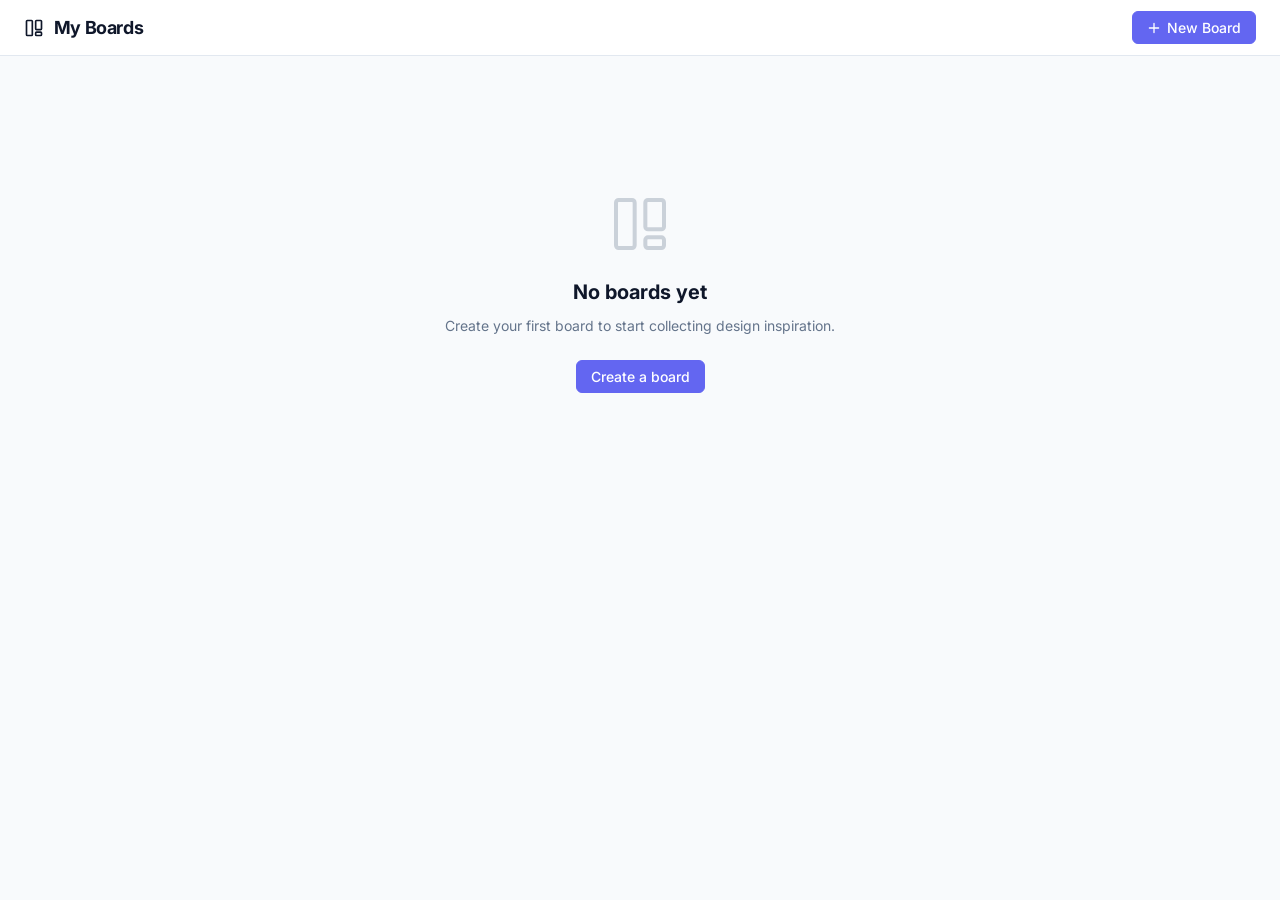
==== index.html @ 515d2ea9 "Initial commit" ====
<!DOCTYPE html>
<html lang="en">
<head>
  <meta charset="UTF-8">
  <meta name="viewport" content="width=device-width, initial-scale=1.0">
  <title>My Boards — Kanban</title>
  <link rel="preconnect" href="https://fonts.googleapis.com">
  <link rel="preconnect" href="https://fonts.gstatic.com" crossorigin>
  <link href="https://fonts.googleapis.com/css2?family=Inter:wght@400;500;600;700&display=swap" rel="stylesheet">
  <link rel="stylesheet" href="css/styles.css">
</head>
<body>

  <header class="app-header">
    <span class="app-header__title">
      <svg width="20" height="20" viewBox="0 0 24 24" fill="none" stroke="currentColor" stroke-width="2" style="vertical-align:-4px;margin-right:6px">
        <rect x="3" y="3" width="7" height="18" rx="1"/><rect x="14" y="3" width="7" height="11" rx="1"/><rect x="14" y="17" width="7" height="4" rx="1"/>
      </svg>
      My Boards
    </span>
    <button class="btn btn--primary" id="new-board-btn">
      <svg width="14" height="14" viewBox="0 0 16 16" fill="currentColor"><path d="M8 2a.75.75 0 0 1 .75.75v4.5h4.5a.75.75 0 0 1 0 1.5h-4.5v4.5a.75.75 0 0 1-1.5 0v-4.5h-4.5a.75.75 0 0 1 0-1.5h4.5v-4.5A.75.75 0 0 1 8 2Z"/></svg>
      New Board
    </button>
  </header>

  <main class="home-main">
    <div id="boards-grid" class="boards-grid"></div>

    <div id="empty-state" class="empty-state" hidden>
      <svg width="64" height="64" viewBox="0 0 24 24" fill="none" stroke="currentColor" stroke-width="1.5">
        <rect x="3" y="3" width="7" height="18" rx="1"/><rect x="14" y="3" width="7" height="11" rx="1"/><rect x="14" y="17" width="7" height="4" rx="1"/>
      </svg>
      <h2>No boards yet</h2>
      <p>Create your first board to start collecting design inspiration.</p>
      <button class="btn btn--primary" id="empty-new-board-btn" onclick="document.getElementById('new-board-btn').click()">
        Create a board
      </button>
    </div>
  </main>

  <!-- New Board Dialog -->
  <div id="new-board-dialog" class="dialog-backdrop" hidden>
    <div class="dialog" role="dialog" aria-modal="true" aria-labelledby="dialog-title">
      <h2 id="dialog-title">New Board</h2>
      <div class="form-group">
        <label class="form-label" for="new-board-name">Board name</label>
        <input type="text" id="new-board-name" class="form-input" placeholder="e.g. UI Inspiration" maxlength="60" autocomplete="off">
      </div>
      <div class="form-group" style="margin-top:12px">
        <label class="form-label" for="new-board-color">Accent color</label>
        <div class="dialog-row">
          <input type="color" id="new-board-color" value="#6366f1" style="width:40px;height:36px;padding:2px;border:1px solid var(--color-border);border-radius:6px;cursor:pointer">
          <div id="color-presets" style="display:flex;gap:6px;align-items:center;flex-wrap:wrap">
            <!-- filled by JS -->
          </div>
        </div>
      </div>
      <div class="dialog-actions">
        <button class="btn" id="new-board-cancel">Cancel</button>
        <button class="btn btn--primary" id="new-board-submit">Create Board</button>
      </div>
    </div>
  </div>

  <!-- Import drop overlay -->
  <div id="import-drop" class="import-drop-overlay" hidden>
    Drop JSON to import board
  </div>

  <script src="js/storage.js"></script>
  <script src="js/home.js"></script>
  <script>
    // Color presets
    const presets = ['#6366f1','#8b5cf6','#ec4899','#f59e0b','#10b981','#3b82f6','#ef4444','#14b8a6'];
    const container = document.getElementById('color-presets');
    presets.forEach(c => {
      const swatch = document.createElement('button');
      swatch.type = 'button';
      swatch.style.cssText = `width:22px;height:22px;border-radius:50%;background:${c};border:2px solid transparent;cursor:pointer;padding:0;transition:.1s`;
      swatch.title = c;
      swatch.addEventListener('click', () => {
        document.getElementById('new-board-color').value = c;
        container.querySelectorAll('button').forEach(b => b.style.borderColor = 'transparent');
        swatch.style.borderColor = '#fff';
      });
      container.appendChild(swatch);
    });
  </script>
</body>
</html>
---- css/styles.css ----
/* ===== Custom Properties ===== */
:root {
  --color-bg: #f8fafc;
  --color-surface: #ffffff;
  --color-surface-2: #f1f5f9;
  --color-border: #e2e8f0;
  --color-border-focus: #6366f1;
  --color-text: #0f172a;
  --color-text-muted: #64748b;
  --color-accent: #6366f1;
  --color-accent-light: #eef2ff;
  --color-danger: #ef4444;
  --color-danger-light: #fee2e2;
  --radius-card: 10px;
  --radius-sm: 6px;
  --shadow-card: 0 1px 3px rgba(0,0,0,.08), 0 1px 2px rgba(0,0,0,.05);
  --shadow-card-hover: 0 4px 12px rgba(0,0,0,.12);
  --shadow-modal: 0 20px 60px rgba(0,0,0,.18);
  --font: 'Inter', system-ui, -apple-system, sans-serif;
  --transition: 0.15s ease;
}

@media (prefers-color-scheme: dark) {
  :root {
    --color-bg: #0f172a;
    --color-surface: #1e293b;
    --color-surface-2: #263348;
    --color-border: #334155;
    --color-text: #f1f5f9;
    --color-text-muted: #94a3b8;
    --color-accent-light: #1e1b4b;
    --color-danger-light: #450a0a;
    --shadow-card: 0 1px 3px rgba(0,0,0,.3);
    --shadow-card-hover: 0 4px 12px rgba(0,0,0,.4);
    --shadow-modal: 0 20px 60px rgba(0,0,0,.5);
  }
}

/* ===== Reset ===== */
*, *::before, *::after { box-sizing: border-box; }
body {
  margin: 0;
  font-family: var(--font);
  font-size: 14px;
  color: var(--color-text);
  background: var(--color-bg);
  line-height: 1.5;
  min-height: 100vh;
}
input, textarea, button, select {
  font-family: inherit;
  font-size: inherit;
  color: inherit;
}
img { display: block; max-width: 100%; }
[hidden] { display: none !important; }

/* ===== Layout ===== */
.app-header {
  background: var(--color-surface);
  border-bottom: 1px solid var(--color-border);
  padding: 0 24px;
  height: 56px;
  display: flex;
  align-items: center;
  justify-content: space-between;
  gap: 12px;
  position: sticky;
  top: 0;
  z-index: 100;
}

.app-header__title {
  font-size: 18px;
  font-weight: 700;
  letter-spacing: -0.02em;
}

/* ===== Buttons ===== */
.btn {
  display: inline-flex;
  align-items: center;
  gap: 6px;
  padding: 7px 14px;
  border: 1px solid var(--color-border);
  border-radius: var(--radius-sm);
  background: var(--color-surface);
  cursor: pointer;
  font-weight: 500;
  transition: all var(--transition);
  white-space: nowrap;
}
.btn:hover { background: var(--color-surface-2); }
.btn--primary {
  background: var(--color-accent);
  border-color: var(--color-accent);
  color: #fff;
}
.btn--primary:hover { opacity: 0.88; background: var(--color-accent); }
.btn--sm { padding: 4px 10px; font-size: 12px; }
.btn--danger { color: var(--color-danger); border-color: var(--color-danger); }
.btn--danger:hover { background: var(--color-danger-light); }

.icon-btn {
  display: inline-flex;
  align-items: center;
  justify-content: center;
  width: 28px;
  height: 28px;
  border: none;
  border-radius: var(--radius-sm);
  background: transparent;
  cursor: pointer;
  color: var(--color-text-muted);
  transition: all var(--transition);
}
.icon-btn:hover { background: var(--color-surface-2); color: var(--color-text); }

/* ===== Home Screen ===== */
.home-main {
  max-width: 1100px;
  margin: 0 auto;
  padding: 32px 24px;
}

.boards-grid {
  display: grid;
  grid-template-columns: repeat(auto-fill, minmax(220px, 1fr));
  gap: 16px;
  margin-top: 24px;
}

.board-tile {
  background: var(--color-surface);
  border: 1px solid var(--color-border);
  border-radius: var(--radius-card);
  overflow: hidden;
  cursor: pointer;
  transition: all var(--transition);
  position: relative;
  box-shadow: var(--shadow-card);
}
.board-tile:hover {
  box-shadow: var(--shadow-card-hover);
  transform: translateY(-2px);
}

.board-tile__accent {
  height: 6px;
  width: 100%;
}

.board-tile__body {
  padding: 16px;
}

.board-tile__name {
  font-weight: 600;
  font-size: 15px;
  margin-bottom: 4px;
}

.board-tile__meta {
  font-size: 12px;
  color: var(--color-text-muted);
}

.board-tile__menu-btn {
  position: absolute;
  top: 14px;
  right: 10px;
  display: inline-flex;
  align-items: center;
  justify-content: center;
  width: 26px;
  height: 26px;
  border: none;
  border-radius: var(--radius-sm);
  background: transparent;
  cursor: pointer;
  color: var(--color-text-muted);
  opacity: 0;
  transition: all var(--transition);
}
.board-tile:hover .board-tile__menu-btn { opacity: 1; }
.board-tile__menu-btn:hover { background: var(--color-surface-2); color: var(--color-text); }

.empty-state {
  text-align: center;
  padding: 80px 24px;
  color: var(--color-text-muted);
}
.empty-state svg { margin: 0 auto 16px; opacity: 0.3; }
.empty-state h2 { font-size: 20px; margin: 0 0 8px; color: var(--color-text); }
.empty-state p { margin: 0 0 24px; }

/* ===== Board View ===== */
.board-header {
  background: var(--color-surface);
  border-bottom: 1px solid var(--color-border);
  padding: 0 16px;
  height: 56px;
  display: flex;
  align-items: center;
  gap: 12px;
  position: sticky;
  top: 0;
  z-index: 100;
}

.board-header__title {
  font-size: 16px;
  font-weight: 700;
  min-width: 80px;
  max-width: 280px;
  outline: none;
  border-radius: var(--radius-sm);
  padding: 2px 6px;
}
.board-header__title:hover { background: var(--color-surface-2); }
.board-header__title:focus { background: var(--color-accent-light); }

.board-header__search {
  flex: 1;
  max-width: 260px;
  padding: 6px 10px 6px 32px;
  border: 1px solid var(--color-border);
  border-radius: var(--radius-sm);
  background: var(--color-surface-2);
  color: var(--color-text);
  outline: none;
  transition: all var(--transition);
  background-image: url("data:image/svg+xml,%3Csvg xmlns='http://www.w3.org/2000/svg' width='14' height='14' viewBox='0 0 24 24' fill='none' stroke='%2394a3b8' stroke-width='2'%3E%3Ccircle cx='11' cy='11' r='8'/%3E%3Cpath d='m21 21-4.35-4.35'/%3E%3C/svg%3E");
  background-repeat: no-repeat;
  background-position: 10px center;
}
.board-header__search:focus { border-color: var(--color-border-focus); background-color: var(--color-surface); }

.board-header__actions { display: flex; align-items: center; gap: 8px; margin-left: auto; }

.tag-filter {
  padding: 6px 10px;
  border: 1px solid var(--color-border);
  border-radius: var(--radius-sm);
  background: var(--color-surface);
  color: var(--color-text);
  cursor: pointer;
}

/* ===== Columns ===== */
.board-body {
  display: flex;
  align-items: flex-start;
  gap: 14px;
  padding: 20px 20px 40px;
  overflow-x: auto;
  min-height: calc(100vh - 56px);
}

.column {
  flex-shrink: 0;
  width: 272px;
  background: var(--color-surface-2);
  border-radius: var(--radius-card);
  border: 1px solid var(--color-border);
  display: flex;
  flex-direction: column;
  max-height: calc(100vh - 96px);
}

.column--drag-over {
  border-color: var(--color-accent);
  background: var(--color-accent-light);
}

.column__header {
  padding: 10px 10px 10px 12px;
  border-bottom: 1px solid var(--color-border);
  border-top: 3px solid var(--col-color, var(--color-accent));
  border-radius: var(--radius-card) var(--radius-card) 0 0;
  display: flex;
  align-items: center;
  justify-content: space-between;
  gap: 6px;
}

.column__header-left {
  display: flex;
  align-items: center;
  gap: 7px;
  min-width: 0;
  flex: 1;
}

.column__color-dot {
  width: 10px;
  height: 10px;
  border-radius: 50%;
  flex-shrink: 0;
}

.column__title {
  font-weight: 600;
  font-size: 13px;
  outline: none;
  border-radius: 4px;
  padding: 1px 4px;
  white-space: nowrap;
  overflow: hidden;
  text-overflow: ellipsis;
  max-width: 160px;
}
.column__title:focus { background: var(--color-surface); }

.column__count {
  font-size: 11px;
  color: var(--color-text-muted);
  background: var(--color-border);
  border-radius: 10px;
  padding: 1px 7px;
  flex-shrink: 0;
}

.column__header-right { display: flex; align-items: center; gap: 4px; flex-shrink: 0; }

.column__body {
  padding: 8px;
  display: flex;
  flex-direction: column;
  gap: 8px;
  overflow-y: auto;
  flex: 1;
  min-height: 48px;
}

.column__footer {
  padding: 8px;
  border-top: 1px solid var(--color-border);
}

.add-card-btn {
  display: flex;
  align-items: center;
  gap: 6px;
  width: 100%;
  padding: 7px 10px;
  border: 1px dashed var(--color-border);
  border-radius: var(--radius-sm);
  background: transparent;
  cursor: pointer;
  color: var(--color-text-muted);
  font-size: 13px;
  font-weight: 500;
  transition: all var(--transition);
}
.add-card-btn:hover { background: var(--color-surface); color: var(--color-text); border-color: var(--color-accent); }

.add-column-btn-wrap {
  flex-shrink: 0;
  padding-top: 2px;
}

/* ===== Cards ===== */
.card {
  background: var(--color-surface);
  border-radius: var(--radius-card);
  border: 1px solid var(--color-border);
  box-shadow: var(--shadow-card);
  cursor: pointer;
  transition: all var(--transition);
  overflow: hidden;
}
.card:hover {
  box-shadow: var(--shadow-card-hover);
  transform: translateY(-1px);
}
.card.dragging {
  opacity: 0.4;
  transform: rotate(2deg) scale(0.98);
}
.card--stale { opacity: 0.65; }

.card__image-wrap { overflow: hidden; max-height: 160px; }
.card__image { width: 100%; object-fit: cover; display: block; transition: transform 0.2s; }
.card:hover .card__image { transform: scale(1.02); }

.card__body { padding: 10px 12px 8px; }
.card__title { font-weight: 600; font-size: 13px; line-height: 1.4; margin-bottom: 4px; }
.card__notes {
  font-size: 12px;
  color: var(--color-text-muted);
  line-height: 1.5;
  margin-bottom: 6px;
  white-space: pre-wrap;
}
.card__tags { display: flex; flex-wrap: wrap; gap: 4px; margin-bottom: 6px; }
.card__meta { font-size: 11px; color: var(--color-text-muted); }

.drag-placeholder {
  border: 2px dashed var(--color-accent);
  border-radius: var(--radius-card);
  background: var(--color-accent-light);
  opacity: 0.6;
  margin: 0;
}

/* ===== Tag Pills ===== */
.tag-pill {
  display: inline-flex;
  align-items: center;
  padding: 2px 8px;
  border-radius: 20px;
  font-size: 11px;
  font-weight: 600;
  background: var(--tag-color, #e0f2fe);
  color: color-mix(in srgb, var(--tag-color, #e0f2fe) 20%, #1e293b);
  border: none;
  cursor: default;
  user-select: none;
  letter-spacing: 0.01em;
}
button.tag-pill { cursor: pointer; transition: all var(--transition); }
button.tag-pill:hover { filter: brightness(0.92); }
button.tag-pill.tag-pill--selected {
  outline: 2px solid color-mix(in srgb, var(--tag-color, #6366f1) 60%, transparent);
  outline-offset: 1px;
}
.tag-pill--add {
  background: var(--color-surface-2);
  color: var(--color-text-muted);
  border: 1px dashed var(--color-border);
}

/* ===== Card Modal ===== */
.modal-backdrop {
  position: fixed;
  inset: 0;
  background: rgba(0,0,0,0.45);
  z-index: 200;
  display: flex;
  align-items: center;
  justify-content: center;
  padding: 16px;
  backdrop-filter: blur(2px);
}

.modal {
  background: var(--color-surface);
  border-radius: 14px;
  box-shadow: var(--shadow-modal);
  width: 100%;
  max-width: 560px;
  max-height: calc(100vh - 32px);
  overflow-y: auto;
  display: flex;
  flex-direction: column;
}
.modal--drag-over { border: 2px dashed var(--color-accent); }

.modal__header {
  padding: 20px 20px 0;
  display: flex;
  align-items: center;
  justify-content: space-between;
}
.modal__header h2 { font-size: 15px; font-weight: 700; margin: 0; }

.modal__body { padding: 16px 20px 20px; display: flex; flex-direction: column; gap: 14px; }

.form-group { display: flex; flex-direction: column; gap: 5px; }
.form-label { font-size: 12px; font-weight: 600; color: var(--color-text-muted); text-transform: uppercase; letter-spacing: 0.05em; }
.form-input, .form-textarea {
  width: 100%;
  padding: 8px 10px;
  border: 1px solid var(--color-border);
  border-radius: var(--radius-sm);
  background: var(--color-surface-2);
  color: var(--color-text);
  outline: none;
  transition: border-color var(--transition);
  resize: vertical;
}
.form-input:focus, .form-textarea:focus { border-color: var(--color-border-focus); }
.form-textarea { min-height: 80px; }

.image-zone {
  border: 1.5px dashed var(--color-border);
  border-radius: var(--radius-sm);
  overflow: hidden;
  background: var(--color-surface-2);
  cursor: pointer;
  transition: border-color var(--transition);
  position: relative;
}
.image-zone:hover { border-color: var(--color-accent); }

.image-zone__preview {
  width: 100%;
  max-height: 260px;
  object-fit: contain;
  display: block;
  background: #000;
  cursor: zoom-in;
}
.image-zone__placeholder {
  display: flex;
  flex-direction: column;
  align-items: center;
  justify-content: center;
  gap: 8px;
  padding: 32px;
  color: var(--color-text-muted);
  font-size: 13px;
}
.image-zone__remove {
  position: absolute;
  top: 6px;
  right: 6px;
  background: rgba(0,0,0,0.55);
  color: #fff;
  border: none;
  border-radius: var(--radius-sm);
  padding: 3px 8px;
  font-size: 11px;
  cursor: pointer;
}
.image-zone__remove:hover { background: rgba(0,0,0,0.8); }

.size-warning {
  font-size: 12px;
  color: #d97706;
  padding: 6px 8px;
  background: #fef3c7;
  border-radius: var(--radius-sm);
}

.modal__footer {
  padding: 12px 20px 16px;
  display: flex;
  align-items: center;
  justify-content: space-between;
  border-top: 1px solid var(--color-border);
  gap: 8px;
}
.modal__footer-left { display: flex; align-items: center; gap: 8px; }
.modal__footer-right { display: flex; align-items: center; gap: 8px; }

.modal-timestamps {
  font-size: 11px;
  color: var(--color-text-muted);
}

.new-tag-form {
  display: flex;
  align-items: center;
  gap: 6px;
  margin-top: 4px;
}
.new-tag-input {
  padding: 4px 8px;
  border: 1px solid var(--color-border);
  border-radius: var(--radius-sm);
  background: var(--color-surface);
  color: var(--color-text);
  outline: none;
  width: 130px;
}
.new-tag-color { width: 32px; height: 28px; padding: 2px; border-radius: var(--radius-sm); cursor: pointer; border: 1px solid var(--color-border); }

/* ===== Lightbox ===== */
.lightbox {
  position: fixed;
  inset: 0;
  background: rgba(0,0,0,0.92);
  z-index: 300;
  display: flex;
  align-items: center;
  justify-content: center;
  cursor: zoom-out;
}

#lightbox-img {
  max-width: calc(100vw - 48px);
  max-height: calc(100vh - 48px);
  object-fit: contain;
  border-radius: 6px;
  box-shadow: 0 0 40px rgba(0,0,0,.6);
  cursor: default;
}

.lightbox__close {
  position: fixed;
  top: 16px;
  right: 20px;
  background: rgba(255,255,255,0.1);
  border: none;
  color: #fff;
  font-size: 24px;
  width: 40px;
  height: 40px;
  border-radius: 50%;
  cursor: pointer;
  display: flex;
  align-items: center;
  justify-content: center;
  transition: background var(--transition);
}
.lightbox__close:hover { background: rgba(255,255,255,0.2); }

/* ===== Dialogs ===== */
.dialog-backdrop {
  position: fixed;
  inset: 0;
  background: rgba(0,0,0,0.35);
  z-index: 150;
  display: flex;
  align-items: center;
  justify-content: center;
  padding: 16px;
}

.dialog {
  background: var(--color-surface);
  border-radius: 12px;
  box-shadow: var(--shadow-modal);
  width: 100%;
  max-width: 380px;
  padding: 24px;
}

.dialog h2 { font-size: 16px; margin: 0 0 16px; }
.dialog-row { display: flex; gap: 10px; margin-top: 6px; }
.dialog-row .form-input { flex: 1; }

.dialog-actions { display: flex; justify-content: flex-end; gap: 8px; margin-top: 20px; }

/* ===== Context Menu ===== */
.context-menu {
  position: absolute;
  background: var(--color-surface);
  border: 1px solid var(--color-border);
  border-radius: var(--radius-sm);
  box-shadow: var(--shadow-modal);
  min-width: 160px;
  z-index: 500;
  overflow: hidden;
  animation: menuPop 0.1s ease;
}
@keyframes menuPop { from { opacity: 0; transform: scale(0.95); } }

.context-menu button {
  display: block;
  width: 100%;
  padding: 9px 14px;
  background: none;
  border: none;
  text-align: left;
  cursor: pointer;
  font-size: 13px;
  transition: background var(--transition);
}
.context-menu button:hover { background: var(--color-surface-2); }
.context-menu button.danger { color: var(--color-danger); }
.context-menu button.danger:hover { background: var(--color-danger-light); }

/* ===== Toast ===== */
.toast {
  position: fixed;
  bottom: 24px;
  left: 50%;
  transform: translateX(-50%) translateY(16px);
  background: var(--color-text);
  color: var(--color-bg);
  padding: 10px 18px;
  border-radius: 24px;
  font-size: 13px;
  font-weight: 500;
  box-shadow: 0 4px 16px rgba(0,0,0,.2);
  z-index: 1000;
  opacity: 0;
  transition: all 0.25s ease;
  pointer-events: none;
}
.toast--show { opacity: 1; transform: translateX(-50%) translateY(0); }
.toast--error { background: var(--color-danger); }

/* ===== Import drop zone ===== */
.import-drop-overlay {
  position: fixed;
  inset: 0;
  border: 3px dashed var(--color-accent);
  border-radius: 12px;
  margin: 12px;
  background: var(--color-accent-light);
  z-index: 400;
  display: flex;
  align-items: center;
  justify-content: center;
  font-size: 18px;
  font-weight: 600;
  color: var(--color-accent);
  pointer-events: none;
}

/* ===== Tag picker row ===== */
#modal-tag-picker {
  display: flex;
  flex-wrap: wrap;
  gap: 6px;
  align-items: center;
}

/* ===== Scrollbar (webkit) ===== */
::-webkit-scrollbar { width: 6px; height: 6px; }
::-webkit-scrollbar-track { background: transparent; }
::-webkit-scrollbar-thumb { background: var(--color-border); border-radius: 10px; }
::-webkit-scrollbar-thumb:hover { background: var(--color-text-muted); }
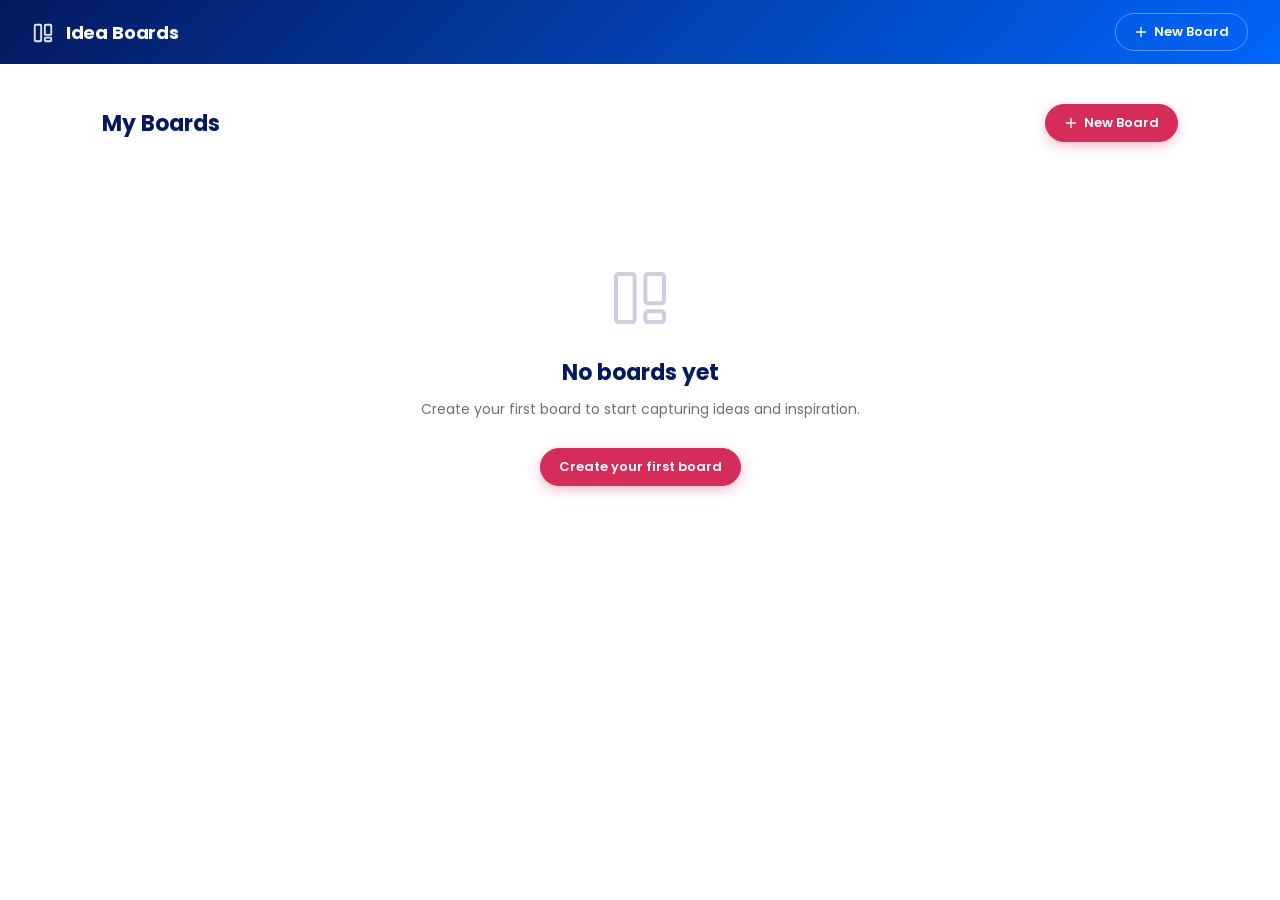
==== commit 6690c2b3: "Rebrand to DemandScience style — navy/blue/pink palette, Poppins font, white background, polished UI" ====
--- a/index.html
+++ b/index.html
@@ -3,28 +3,37 @@
 <head>
   <meta charset="UTF-8">
   <meta name="viewport" content="width=device-width, initial-scale=1.0">
-  <title>My Boards — Kanban</title>
+  <title>Idea Boards — DemandScience</title>
   <link rel="preconnect" href="https://fonts.googleapis.com">
   <link rel="preconnect" href="https://fonts.gstatic.com" crossorigin>
-  <link href="https://fonts.googleapis.com/css2?family=Inter:wght@400;500;600;700&display=swap" rel="stylesheet">
+  <link href="https://fonts.googleapis.com/css2?family=Poppins:wght@400;500;600;700&display=swap" rel="stylesheet">
   <link rel="stylesheet" href="css/styles.css">
 </head>
 <body>
 
   <header class="app-header">
     <span class="app-header__title">
-      <svg width="20" height="20" viewBox="0 0 24 24" fill="none" stroke="currentColor" stroke-width="2" style="vertical-align:-4px;margin-right:6px">
+      <!-- DemandScience wordmark -->
+      <svg width="22" height="22" viewBox="0 0 24 24" fill="none" stroke="rgba(255,255,255,0.9)" stroke-width="2" style="vertical-align:-5px;margin-right:8px">
         <rect x="3" y="3" width="7" height="18" rx="1"/><rect x="14" y="3" width="7" height="11" rx="1"/><rect x="14" y="17" width="7" height="4" rx="1"/>
       </svg>
-      My Boards
+      Idea Boards
     </span>
-    <button class="btn btn--primary" id="new-board-btn">
+    <button class="btn btn--ghost" id="new-board-btn">
       <svg width="14" height="14" viewBox="0 0 16 16" fill="currentColor"><path d="M8 2a.75.75 0 0 1 .75.75v4.5h4.5a.75.75 0 0 1 0 1.5h-4.5v4.5a.75.75 0 0 1-1.5 0v-4.5h-4.5a.75.75 0 0 1 0-1.5h4.5v-4.5A.75.75 0 0 1 8 2Z"/></svg>
       New Board
     </button>
   </header>
 
   <main class="home-main">
+    <div class="home-section-header">
+      <h1 class="home-section-title">My Boards</h1>
+      <button class="btn btn--primary" id="new-board-btn-2">
+        <svg width="14" height="14" viewBox="0 0 16 16" fill="currentColor"><path d="M8 2a.75.75 0 0 1 .75.75v4.5h4.5a.75.75 0 0 1 0 1.5h-4.5v4.5a.75.75 0 0 1-1.5 0v-4.5h-4.5a.75.75 0 0 1 0-1.5h4.5v-4.5A.75.75 0 0 1 8 2Z"/></svg>
+        New Board
+      </button>
+    </div>
+
     <div id="boards-grid" class="boards-grid"></div>
 
     <div id="empty-state" class="empty-state" hidden>
@@ -32,9 +41,9 @@
         <rect x="3" y="3" width="7" height="18" rx="1"/><rect x="14" y="3" width="7" height="11" rx="1"/><rect x="14" y="17" width="7" height="4" rx="1"/>
       </svg>
       <h2>No boards yet</h2>
-      <p>Create your first board to start collecting design inspiration.</p>
-      <button class="btn btn--primary" id="empty-new-board-btn" onclick="document.getElementById('new-board-btn').click()">
-        Create a board
+      <p>Create your first board to start capturing ideas and inspiration.</p>
+      <button class="btn btn--primary" onclick="document.getElementById('new-board-btn').click()">
+        Create your first board
       </button>
     </div>
   </main>
@@ -47,13 +56,11 @@
         <label class="form-label" for="new-board-name">Board name</label>
         <input type="text" id="new-board-name" class="form-input" placeholder="e.g. UI Inspiration" maxlength="60" autocomplete="off">
       </div>
-      <div class="form-group" style="margin-top:12px">
+      <div class="form-group" style="margin-top:14px">
         <label class="form-label" for="new-board-color">Accent color</label>
         <div class="dialog-row">
-          <input type="color" id="new-board-color" value="#6366f1" style="width:40px;height:36px;padding:2px;border:1px solid var(--color-border);border-radius:6px;cursor:pointer">
-          <div id="color-presets" style="display:flex;gap:6px;align-items:center;flex-wrap:wrap">
-            <!-- filled by JS -->
-          </div>
+          <input type="color" id="new-board-color" value="#0066fc" style="width:40px;height:36px;padding:2px;border:1.5px solid var(--color-border);border-radius:8px;cursor:pointer">
+          <div id="color-presets" style="display:flex;gap:7px;align-items:center;flex-wrap:wrap"></div>
         </div>
       </div>
       <div class="dialog-actions">
@@ -71,18 +78,23 @@
   <script src="js/storage.js"></script>
   <script src="js/home.js"></script>
   <script>
-    // Color presets
-    const presets = ['#6366f1','#8b5cf6','#ec4899','#f59e0b','#10b981','#3b82f6','#ef4444','#14b8a6'];
+    // Wire secondary new-board button
+    document.getElementById('new-board-btn-2').addEventListener('click', () => {
+      document.getElementById('new-board-btn').click();
+    });
+
+    // Color presets — DemandScience palette + extras
+    const presets = ['#0066fc','#05195f','#d52c5a','#00b4d8','#7c3aed','#059669','#f59e0b','#64748b'];
     const container = document.getElementById('color-presets');
     presets.forEach(c => {
       const swatch = document.createElement('button');
       swatch.type = 'button';
-      swatch.style.cssText = `width:22px;height:22px;border-radius:50%;background:${c};border:2px solid transparent;cursor:pointer;padding:0;transition:.1s`;
+      swatch.style.cssText = `width:22px;height:22px;border-radius:50%;background:${c};border:2px solid transparent;cursor:pointer;padding:0;transition:.12s;flex-shrink:0`;
       swatch.title = c;
       swatch.addEventListener('click', () => {
         document.getElementById('new-board-color').value = c;
         container.querySelectorAll('button').forEach(b => b.style.borderColor = 'transparent');
-        swatch.style.borderColor = '#fff';
+        swatch.style.borderColor = '#05195f';
       });
       container.appendChild(swatch);
     });
--- a/css/styles.css
+++ b/css/styles.css
@@ -1,39 +1,28 @@
-/* ===== Custom Properties ===== */
+/* ===== Custom Properties — DemandScience Brand ===== */
 :root {
-  --color-bg: #f8fafc;
+  --color-bg: #ffffff;
   --color-surface: #ffffff;
-  --color-surface-2: #f1f5f9;
-  --color-border: #e2e8f0;
-  --color-border-focus: #6366f1;
-  --color-text: #0f172a;
-  --color-text-muted: #64748b;
-  --color-accent: #6366f1;
-  --color-accent-light: #eef2ff;
-  --color-danger: #ef4444;
-  --color-danger-light: #fee2e2;
-  --radius-card: 10px;
-  --radius-sm: 6px;
-  --shadow-card: 0 1px 3px rgba(0,0,0,.08), 0 1px 2px rgba(0,0,0,.05);
-  --shadow-card-hover: 0 4px 12px rgba(0,0,0,.12);
-  --shadow-modal: 0 20px 60px rgba(0,0,0,.18);
-  --font: 'Inter', system-ui, -apple-system, sans-serif;
+  --color-surface-2: #f4f8ff;
+  --color-border: #e0e8f5;
+  --color-border-focus: #0066fc;
+  --color-text: #05195f;
+  --color-text-body: #403f3f;
+  --color-text-muted: #707070;
+  --color-accent: #d52c5a;
+  --color-accent-blue: #0066fc;
+  --color-accent-light: #f4f8ff;
+  --color-navy: #05195f;
+  --color-danger: #d52c5a;
+  --color-danger-light: #fdf0f3;
+  --radius-card: 12px;
+  --radius-sm: 8px;
+  --radius-pill: 100px;
+  --shadow-card: 0 2px 8px rgba(5,25,95,.07), 0 1px 2px rgba(5,25,95,.04);
+  --shadow-card-hover: 0 8px 24px rgba(5,25,95,.13);
+  --shadow-modal: 0 20px 60px rgba(5,25,95,.2);
+  --font: 'Poppins', 'Inter', system-ui, -apple-system, sans-serif;
   --transition: 0.15s ease;
-}
-
-@media (prefers-color-scheme: dark) {
-  :root {
-    --color-bg: #0f172a;
-    --color-surface: #1e293b;
-    --color-surface-2: #263348;
-    --color-border: #334155;
-    --color-text: #f1f5f9;
-    --color-text-muted: #94a3b8;
-    --color-accent-light: #1e1b4b;
-    --color-danger-light: #450a0a;
-    --shadow-card: 0 1px 3px rgba(0,0,0,.3);
-    --shadow-card-hover: 0 4px 12px rgba(0,0,0,.4);
-    --shadow-modal: 0 20px 60px rgba(0,0,0,.5);
-  }
+  --gradient-navy: linear-gradient(135deg, #05195f 0%, #0066fc 100%);
 }
 
 /* ===== Reset ===== */
@@ -42,7 +31,7 @@
   margin: 0;
   font-family: var(--font);
   font-size: 14px;
-  color: var(--color-text);
+  color: var(--color-text-body);
   background: var(--color-bg);
   line-height: 1.5;
   min-height: 100vh;
@@ -55,12 +44,12 @@
 img { display: block; max-width: 100%; }
 [hidden] { display: none !important; }
 
-/* ===== Layout ===== */
+/* ===== App Header (Home) ===== */
 .app-header {
-  background: var(--color-surface);
-  border-bottom: 1px solid var(--color-border);
-  padding: 0 24px;
-  height: 56px;
+  background: var(--gradient-navy);
+  border-bottom: none;
+  padding: 0 32px;
+  height: 64px;
   display: flex;
   align-items: center;
   justify-content: space-between;
@@ -73,7 +62,8 @@
 .app-header__title {
   font-size: 18px;
   font-weight: 700;
-  letter-spacing: -0.02em;
+  letter-spacing: -0.01em;
+  color: #ffffff;
 }
 
 /* ===== Buttons ===== */
@@ -81,32 +71,57 @@
   display: inline-flex;
   align-items: center;
   gap: 6px;
-  padding: 7px 14px;
-  border: 1px solid var(--color-border);
-  border-radius: var(--radius-sm);
-  background: var(--color-surface);
-  cursor: pointer;
-  font-weight: 500;
+  padding: 8px 18px;
+  border: 1.5px solid var(--color-border);
+  border-radius: var(--radius-pill);
+  background: var(--color-surface);
+  cursor: pointer;
+  font-weight: 600;
+  font-size: 13px;
   transition: all var(--transition);
   white-space: nowrap;
-}
-.btn:hover { background: var(--color-surface-2); }
+  color: var(--color-text);
+}
+.btn:hover { background: var(--color-surface-2); border-color: var(--color-accent-blue); color: var(--color-accent-blue); }
+
 .btn--primary {
   background: var(--color-accent);
   border-color: var(--color-accent);
   color: #fff;
-}
-.btn--primary:hover { opacity: 0.88; background: var(--color-accent); }
-.btn--sm { padding: 4px 10px; font-size: 12px; }
-.btn--danger { color: var(--color-danger); border-color: var(--color-danger); }
-.btn--danger:hover { background: var(--color-danger-light); }
+  box-shadow: 0 4px 12px rgba(213,44,90,.3);
+}
+.btn--primary:hover {
+  background: #c02250;
+  border-color: #c02250;
+  color: #fff;
+  box-shadow: 0 6px 16px rgba(213,44,90,.4);
+}
+
+.btn--blue {
+  background: var(--color-accent-blue);
+  border-color: var(--color-accent-blue);
+  color: #fff;
+  box-shadow: 0 4px 12px rgba(0,102,252,.25);
+}
+.btn--blue:hover { background: #0055d4; border-color: #0055d4; color: #fff; }
+
+.btn--sm { padding: 5px 14px; font-size: 12px; }
+.btn--danger { color: var(--color-danger); border-color: var(--color-danger); background: transparent; }
+.btn--danger:hover { background: var(--color-danger-light); color: var(--color-danger); }
+
+.btn--ghost {
+  background: transparent;
+  border-color: rgba(255,255,255,0.35);
+  color: #fff;
+}
+.btn--ghost:hover { background: rgba(255,255,255,0.12); border-color: rgba(255,255,255,0.6); color: #fff; }
 
 .icon-btn {
   display: inline-flex;
   align-items: center;
   justify-content: center;
-  width: 28px;
-  height: 28px;
+  width: 30px;
+  height: 30px;
   border: none;
   border-radius: var(--radius-sm);
   background: transparent;
@@ -118,46 +133,61 @@
 
 /* ===== Home Screen ===== */
 .home-main {
-  max-width: 1100px;
+  max-width: 1140px;
   margin: 0 auto;
-  padding: 32px 24px;
+  padding: 40px 32px;
+}
+
+.home-section-header {
+  display: flex;
+  align-items: center;
+  justify-content: space-between;
+  margin-bottom: 24px;
+}
+
+.home-section-title {
+  font-size: 22px;
+  font-weight: 700;
+  color: var(--color-navy);
+  margin: 0;
 }
 
 .boards-grid {
   display: grid;
-  grid-template-columns: repeat(auto-fill, minmax(220px, 1fr));
-  gap: 16px;
-  margin-top: 24px;
+  grid-template-columns: repeat(auto-fill, minmax(240px, 1fr));
+  gap: 20px;
 }
 
 .board-tile {
   background: var(--color-surface);
-  border: 1px solid var(--color-border);
+  border: 1.5px solid var(--color-border);
   border-radius: var(--radius-card);
   overflow: hidden;
   cursor: pointer;
-  transition: all var(--transition);
+  transition: all 0.2s ease;
   position: relative;
   box-shadow: var(--shadow-card);
 }
 .board-tile:hover {
   box-shadow: var(--shadow-card-hover);
-  transform: translateY(-2px);
+  transform: translateY(-3px);
+  border-color: var(--color-accent-blue);
 }
 
 .board-tile__accent {
-  height: 6px;
+  height: 5px;
   width: 100%;
 }
 
 .board-tile__body {
-  padding: 16px;
+  padding: 20px;
 }
 
 .board-tile__name {
-  font-weight: 600;
+  font-weight: 700;
   font-size: 15px;
-  margin-bottom: 4px;
+  color: var(--color-navy);
+  margin-bottom: 6px;
 }
 
 .board-tile__meta {
@@ -167,8 +197,8 @@
 
 .board-tile__menu-btn {
   position: absolute;
-  top: 14px;
-  right: 10px;
+  top: 16px;
+  right: 12px;
   display: inline-flex;
   align-items: center;
   justify-content: center;
@@ -183,111 +213,133 @@
   transition: all var(--transition);
 }
 .board-tile:hover .board-tile__menu-btn { opacity: 1; }
-.board-tile__menu-btn:hover { background: var(--color-surface-2); color: var(--color-text); }
+.board-tile__menu-btn:hover { background: var(--color-surface-2); color: var(--color-navy); }
 
 .empty-state {
   text-align: center;
-  padding: 80px 24px;
-  color: var(--color-text-muted);
-}
-.empty-state svg { margin: 0 auto 16px; opacity: 0.3; }
-.empty-state h2 { font-size: 20px; margin: 0 0 8px; color: var(--color-text); }
-.empty-state p { margin: 0 0 24px; }
-
-/* ===== Board View ===== */
+  padding: 100px 24px;
+  color: var(--color-text-muted);
+}
+.empty-state svg { margin: 0 auto 20px; opacity: 0.2; color: var(--color-navy); }
+.empty-state h2 { font-size: 22px; margin: 0 0 10px; color: var(--color-navy); font-weight: 700; }
+.empty-state p { margin: 0 0 28px; }
+
+/* ===== Board Header ===== */
 .board-header {
-  background: var(--color-surface);
-  border-bottom: 1px solid var(--color-border);
-  padding: 0 16px;
-  height: 56px;
+  background: var(--gradient-navy);
+  border-bottom: none;
+  padding: 0 20px;
+  height: 60px;
   display: flex;
   align-items: center;
   gap: 12px;
   position: sticky;
   top: 0;
   z-index: 100;
+  box-shadow: 0 2px 12px rgba(5,25,95,.2);
+}
+
+.board-header .icon-btn {
+  color: rgba(255,255,255,0.75);
+}
+.board-header .icon-btn:hover {
+  background: rgba(255,255,255,0.12);
+  color: #fff;
 }
 
 .board-header__title {
-  font-size: 16px;
+  font-size: 15px;
   font-weight: 700;
   min-width: 80px;
   max-width: 280px;
   outline: none;
-  border-radius: var(--radius-sm);
-  padding: 2px 6px;
-}
-.board-header__title:hover { background: var(--color-surface-2); }
-.board-header__title:focus { background: var(--color-accent-light); }
+  border-radius: var(--radius-pill);
+  padding: 3px 10px;
+  color: #fff;
+}
+.board-header__title:hover { background: rgba(255,255,255,0.1); }
+.board-header__title:focus { background: rgba(255,255,255,0.15); }
 
 .board-header__search {
   flex: 1;
-  max-width: 260px;
-  padding: 6px 10px 6px 32px;
-  border: 1px solid var(--color-border);
-  border-radius: var(--radius-sm);
-  background: var(--color-surface-2);
-  color: var(--color-text);
+  max-width: 280px;
+  padding: 7px 12px 7px 34px;
+  border: 1.5px solid rgba(255,255,255,0.25);
+  border-radius: var(--radius-pill);
+  background: rgba(255,255,255,0.12);
+  color: #fff;
   outline: none;
   transition: all var(--transition);
-  background-image: url("data:image/svg+xml,%3Csvg xmlns='http://www.w3.org/2000/svg' width='14' height='14' viewBox='0 0 24 24' fill='none' stroke='%2394a3b8' stroke-width='2'%3E%3Ccircle cx='11' cy='11' r='8'/%3E%3Cpath d='m21 21-4.35-4.35'/%3E%3C/svg%3E");
+  background-image: url("data:image/svg+xml,%3Csvg xmlns='http://www.w3.org/2000/svg' width='14' height='14' viewBox='0 0 24 24' fill='none' stroke='rgba(255,255,255,0.6)' stroke-width='2'%3E%3Ccircle cx='11' cy='11' r='8'/%3E%3Cpath d='m21 21-4.35-4.35'/%3E%3C/svg%3E");
   background-repeat: no-repeat;
-  background-position: 10px center;
-}
-.board-header__search:focus { border-color: var(--color-border-focus); background-color: var(--color-surface); }
+  background-position: 12px center;
+  font-size: 13px;
+}
+.board-header__search::placeholder { color: rgba(255,255,255,0.5); }
+.board-header__search:focus {
+  border-color: rgba(255,255,255,0.6);
+  background-color: rgba(255,255,255,0.18);
+}
 
 .board-header__actions { display: flex; align-items: center; gap: 8px; margin-left: auto; }
 
 .tag-filter {
-  padding: 6px 10px;
-  border: 1px solid var(--color-border);
-  border-radius: var(--radius-sm);
-  background: var(--color-surface);
-  color: var(--color-text);
-  cursor: pointer;
-}
+  padding: 6px 12px;
+  border: 1.5px solid rgba(255,255,255,0.25);
+  border-radius: var(--radius-pill);
+  background: rgba(255,255,255,0.1);
+  color: #fff;
+  cursor: pointer;
+  font-size: 13px;
+  font-weight: 500;
+  outline: none;
+}
+.tag-filter option { background: var(--color-navy); color: #fff; }
 
 /* ===== Columns ===== */
 .board-body {
   display: flex;
   align-items: flex-start;
-  gap: 14px;
-  padding: 20px 20px 40px;
+  gap: 16px;
+  padding: 24px 24px 48px;
   overflow-x: auto;
-  min-height: calc(100vh - 56px);
+  min-height: calc(100vh - 60px);
+  background: #f7f9fe;
 }
 
 .column {
   flex-shrink: 0;
-  width: 272px;
-  background: var(--color-surface-2);
+  width: 280px;
+  background: var(--color-surface);
   border-radius: var(--radius-card);
-  border: 1px solid var(--color-border);
+  border: 1.5px solid var(--color-border);
   display: flex;
   flex-direction: column;
-  max-height: calc(100vh - 96px);
+  max-height: calc(100vh - 100px);
+  box-shadow: var(--shadow-card);
 }
 
 .column--drag-over {
-  border-color: var(--color-accent);
-  background: var(--color-accent-light);
+  border-color: var(--color-accent-blue);
+  box-shadow: 0 0 0 3px rgba(0,102,252,.12);
 }
 
 .column__header {
-  padding: 10px 10px 10px 12px;
-  border-bottom: 1px solid var(--color-border);
-  border-top: 3px solid var(--col-color, var(--color-accent));
+  padding: 12px 10px 12px 14px;
+  border-bottom: 1.5px solid var(--color-border);
+  border-top: 4px solid var(--col-color, var(--color-accent-blue));
   border-radius: var(--radius-card) var(--radius-card) 0 0;
   display: flex;
   align-items: center;
   justify-content: space-between;
   gap: 6px;
+  background: var(--color-surface);
 }
 
 .column__header-left {
   display: flex;
   align-items: center;
-  gap: 7px;
+  gap: 8px;
   min-width: 0;
   flex: 1;
 }
@@ -300,42 +352,44 @@
 }
 
 .column__title {
-  font-weight: 600;
+  font-weight: 700;
   font-size: 13px;
   outline: none;
-  border-radius: 4px;
-  padding: 1px 4px;
+  border-radius: var(--radius-sm);
+  padding: 2px 5px;
   white-space: nowrap;
   overflow: hidden;
   text-overflow: ellipsis;
   max-width: 160px;
-}
-.column__title:focus { background: var(--color-surface); }
+  color: var(--color-navy);
+}
+.column__title:focus { background: var(--color-surface-2); }
 
 .column__count {
   font-size: 11px;
-  color: var(--color-text-muted);
-  background: var(--color-border);
+  font-weight: 600;
+  color: var(--color-accent-blue);
+  background: var(--color-accent-light);
   border-radius: 10px;
-  padding: 1px 7px;
+  padding: 1px 8px;
   flex-shrink: 0;
 }
 
 .column__header-right { display: flex; align-items: center; gap: 4px; flex-shrink: 0; }
 
 .column__body {
-  padding: 8px;
+  padding: 10px;
   display: flex;
   flex-direction: column;
-  gap: 8px;
+  gap: 10px;
   overflow-y: auto;
   flex: 1;
-  min-height: 48px;
+  min-height: 56px;
 }
 
 .column__footer {
-  padding: 8px;
-  border-top: 1px solid var(--color-border);
+  padding: 8px 10px;
+  border-top: 1.5px solid var(--color-border);
 }
 
 .add-card-btn {
@@ -343,8 +397,8 @@
   align-items: center;
   gap: 6px;
   width: 100%;
-  padding: 7px 10px;
-  border: 1px dashed var(--color-border);
+  padding: 8px 12px;
+  border: 1.5px dashed var(--color-border);
   border-radius: var(--radius-sm);
   background: transparent;
   cursor: pointer;
@@ -353,7 +407,11 @@
   font-weight: 500;
   transition: all var(--transition);
 }
-.add-card-btn:hover { background: var(--color-surface); color: var(--color-text); border-color: var(--color-accent); }
+.add-card-btn:hover {
+  background: var(--color-accent-light);
+  color: var(--color-accent-blue);
+  border-color: var(--color-accent-blue);
+}
 
 .add-column-btn-wrap {
   flex-shrink: 0;
@@ -364,43 +422,50 @@
 .card {
   background: var(--color-surface);
   border-radius: var(--radius-card);
-  border: 1px solid var(--color-border);
+  border: 1.5px solid var(--color-border);
   box-shadow: var(--shadow-card);
   cursor: pointer;
-  transition: all var(--transition);
+  transition: all 0.2s ease;
   overflow: hidden;
 }
 .card:hover {
   box-shadow: var(--shadow-card-hover);
-  transform: translateY(-1px);
+  transform: translateY(-2px);
+  border-color: rgba(0,102,252,.2);
 }
 .card.dragging {
   opacity: 0.4;
-  transform: rotate(2deg) scale(0.98);
-}
-.card--stale { opacity: 0.65; }
+  transform: rotate(2deg) scale(0.97);
+}
+.card--stale { opacity: 0.6; }
 
 .card__image-wrap { overflow: hidden; max-height: 160px; }
-.card__image { width: 100%; object-fit: cover; display: block; transition: transform 0.2s; }
-.card:hover .card__image { transform: scale(1.02); }
-
-.card__body { padding: 10px 12px 8px; }
-.card__title { font-weight: 600; font-size: 13px; line-height: 1.4; margin-bottom: 4px; }
+.card__image { width: 100%; object-fit: cover; display: block; transition: transform 0.25s; }
+.card:hover .card__image { transform: scale(1.03); }
+
+.card__body { padding: 12px 14px 10px; }
+.card__title {
+  font-weight: 600;
+  font-size: 13px;
+  line-height: 1.4;
+  margin-bottom: 5px;
+  color: var(--color-navy);
+}
 .card__notes {
   font-size: 12px;
   color: var(--color-text-muted);
   line-height: 1.5;
-  margin-bottom: 6px;
+  margin-bottom: 8px;
   white-space: pre-wrap;
 }
-.card__tags { display: flex; flex-wrap: wrap; gap: 4px; margin-bottom: 6px; }
+.card__tags { display: flex; flex-wrap: wrap; gap: 4px; margin-bottom: 8px; }
 .card__meta { font-size: 11px; color: var(--color-text-muted); }
 
 .drag-placeholder {
-  border: 2px dashed var(--color-accent);
+  border: 2px dashed var(--color-accent-blue);
   border-radius: var(--radius-card);
   background: var(--color-accent-light);
-  opacity: 0.6;
+  opacity: 0.7;
   margin: 0;
 }
 
@@ -408,12 +473,12 @@
 .tag-pill {
   display: inline-flex;
   align-items: center;
-  padding: 2px 8px;
-  border-radius: 20px;
+  padding: 3px 10px;
+  border-radius: var(--radius-pill);
   font-size: 11px;
   font-weight: 600;
-  background: var(--tag-color, #e0f2fe);
-  color: color-mix(in srgb, var(--tag-color, #e0f2fe) 20%, #1e293b);
+  background: var(--tag-color, #e0eeff);
+  color: color-mix(in srgb, var(--tag-color, #e0eeff) 15%, #05195f);
   border: none;
   cursor: default;
   user-select: none;
@@ -422,31 +487,31 @@
 button.tag-pill { cursor: pointer; transition: all var(--transition); }
 button.tag-pill:hover { filter: brightness(0.92); }
 button.tag-pill.tag-pill--selected {
-  outline: 2px solid color-mix(in srgb, var(--tag-color, #6366f1) 60%, transparent);
+  outline: 2px solid color-mix(in srgb, var(--tag-color, #0066fc) 60%, transparent);
   outline-offset: 1px;
 }
 .tag-pill--add {
   background: var(--color-surface-2);
   color: var(--color-text-muted);
-  border: 1px dashed var(--color-border);
+  border: 1.5px dashed var(--color-border);
 }
 
 /* ===== Card Modal ===== */
 .modal-backdrop {
   position: fixed;
   inset: 0;
-  background: rgba(0,0,0,0.45);
+  background: rgba(5,25,95,0.4);
   z-index: 200;
   display: flex;
   align-items: center;
   justify-content: center;
   padding: 16px;
-  backdrop-filter: blur(2px);
+  backdrop-filter: blur(3px);
 }
 
 .modal {
   background: var(--color-surface);
-  border-radius: 14px;
+  border-radius: 16px;
   box-shadow: var(--shadow-modal);
   width: 100%;
   max-width: 560px;
@@ -454,33 +519,51 @@
   overflow-y: auto;
   display: flex;
   flex-direction: column;
-}
-.modal--drag-over { border: 2px dashed var(--color-accent); }
+  border: 1.5px solid var(--color-border);
+}
+.modal--drag-over { border: 2px dashed var(--color-accent-blue); }
 
 .modal__header {
-  padding: 20px 20px 0;
+  padding: 20px 22px 0;
   display: flex;
   align-items: center;
   justify-content: space-between;
-}
-.modal__header h2 { font-size: 15px; font-weight: 700; margin: 0; }
-
-.modal__body { padding: 16px 20px 20px; display: flex; flex-direction: column; gap: 14px; }
+  border-bottom: 1.5px solid var(--color-border);
+  padding-bottom: 14px;
+  margin-bottom: 0;
+}
+.modal__header h2 {
+  font-size: 15px;
+  font-weight: 700;
+  margin: 0;
+  color: var(--color-navy);
+}
+
+.modal__body { padding: 18px 22px 16px; display: flex; flex-direction: column; gap: 16px; }
 
 .form-group { display: flex; flex-direction: column; gap: 5px; }
-.form-label { font-size: 12px; font-weight: 600; color: var(--color-text-muted); text-transform: uppercase; letter-spacing: 0.05em; }
+.form-label {
+  font-size: 11px;
+  font-weight: 700;
+  color: var(--color-text-muted);
+  text-transform: uppercase;
+  letter-spacing: 0.07em;
+}
 .form-input, .form-textarea {
   width: 100%;
-  padding: 8px 10px;
-  border: 1px solid var(--color-border);
+  padding: 9px 12px;
+  border: 1.5px solid var(--color-border);
   border-radius: var(--radius-sm);
-  background: var(--color-surface-2);
-  color: var(--color-text);
+  background: var(--color-surface);
+  color: var(--color-text-body);
   outline: none;
   transition: border-color var(--transition);
   resize: vertical;
 }
-.form-input:focus, .form-textarea:focus { border-color: var(--color-border-focus); }
+.form-input:focus, .form-textarea:focus {
+  border-color: var(--color-border-focus);
+  box-shadow: 0 0 0 3px rgba(0,102,252,.1);
+}
 .form-textarea { min-height: 80px; }
 
 .image-zone {
@@ -492,14 +575,14 @@
   transition: border-color var(--transition);
   position: relative;
 }
-.image-zone:hover { border-color: var(--color-accent); }
+.image-zone:hover { border-color: var(--color-accent-blue); }
 
 .image-zone__preview {
   width: 100%;
-  max-height: 260px;
+  max-height: 240px;
   object-fit: contain;
   display: block;
-  background: #000;
+  background: #05195f;
   cursor: zoom-in;
 }
 .image-zone__placeholder {
@@ -514,32 +597,34 @@
 }
 .image-zone__remove {
   position: absolute;
-  top: 6px;
-  right: 6px;
-  background: rgba(0,0,0,0.55);
+  top: 8px;
+  right: 8px;
+  background: rgba(5,25,95,0.6);
   color: #fff;
   border: none;
-  border-radius: var(--radius-sm);
-  padding: 3px 8px;
+  border-radius: var(--radius-pill);
+  padding: 3px 10px;
   font-size: 11px;
-  cursor: pointer;
-}
-.image-zone__remove:hover { background: rgba(0,0,0,0.8); }
+  font-weight: 600;
+  cursor: pointer;
+}
+.image-zone__remove:hover { background: rgba(5,25,95,0.85); }
 
 .size-warning {
   font-size: 12px;
-  color: #d97706;
-  padding: 6px 8px;
+  color: #b45309;
+  padding: 7px 10px;
   background: #fef3c7;
   border-radius: var(--radius-sm);
+  font-weight: 500;
 }
 
 .modal__footer {
-  padding: 12px 20px 16px;
+  padding: 12px 22px 18px;
   display: flex;
   align-items: center;
   justify-content: space-between;
-  border-top: 1px solid var(--color-border);
+  border-top: 1.5px solid var(--color-border);
   gap: 8px;
 }
 .modal__footer-left { display: flex; align-items: center; gap: 8px; }
@@ -557,21 +642,28 @@
   margin-top: 4px;
 }
 .new-tag-input {
-  padding: 4px 8px;
-  border: 1px solid var(--color-border);
+  padding: 5px 10px;
+  border: 1.5px solid var(--color-border);
   border-radius: var(--radius-sm);
   background: var(--color-surface);
-  color: var(--color-text);
+  color: var(--color-text-body);
   outline: none;
   width: 130px;
 }
-.new-tag-color { width: 32px; height: 28px; padding: 2px; border-radius: var(--radius-sm); cursor: pointer; border: 1px solid var(--color-border); }
+.new-tag-color {
+  width: 34px;
+  height: 30px;
+  padding: 2px;
+  border-radius: var(--radius-sm);
+  cursor: pointer;
+  border: 1.5px solid var(--color-border);
+}
 
 /* ===== Lightbox ===== */
 .lightbox {
   position: fixed;
   inset: 0;
-  background: rgba(0,0,0,0.92);
+  background: rgba(5,25,95,0.95);
   z-index: 300;
   display: flex;
   align-items: center;
@@ -583,19 +675,19 @@
   max-width: calc(100vw - 48px);
   max-height: calc(100vh - 48px);
   object-fit: contain;
-  border-radius: 6px;
-  box-shadow: 0 0 40px rgba(0,0,0,.6);
+  border-radius: 8px;
+  box-shadow: 0 0 60px rgba(0,0,0,.5);
   cursor: default;
 }
 
 .lightbox__close {
   position: fixed;
-  top: 16px;
-  right: 20px;
+  top: 18px;
+  right: 22px;
   background: rgba(255,255,255,0.1);
-  border: none;
-  color: #fff;
-  font-size: 24px;
+  border: 1.5px solid rgba(255,255,255,0.2);
+  color: #fff;
+  font-size: 22px;
   width: 40px;
   height: 40px;
   border-radius: 50%;
@@ -611,71 +703,83 @@
 .dialog-backdrop {
   position: fixed;
   inset: 0;
-  background: rgba(0,0,0,0.35);
+  background: rgba(5,25,95,0.4);
   z-index: 150;
   display: flex;
   align-items: center;
   justify-content: center;
   padding: 16px;
+  backdrop-filter: blur(3px);
 }
 
 .dialog {
   background: var(--color-surface);
-  border-radius: 12px;
+  border-radius: 16px;
   box-shadow: var(--shadow-modal);
   width: 100%;
-  max-width: 380px;
-  padding: 24px;
-}
-
-.dialog h2 { font-size: 16px; margin: 0 0 16px; }
+  max-width: 400px;
+  padding: 28px;
+  border: 1.5px solid var(--color-border);
+}
+
+.dialog h2 {
+  font-size: 17px;
+  margin: 0 0 20px;
+  color: var(--color-navy);
+  font-weight: 700;
+}
 .dialog-row { display: flex; gap: 10px; margin-top: 6px; }
 .dialog-row .form-input { flex: 1; }
 
-.dialog-actions { display: flex; justify-content: flex-end; gap: 8px; margin-top: 20px; }
+.dialog-actions { display: flex; justify-content: flex-end; gap: 8px; margin-top: 24px; }
 
 /* ===== Context Menu ===== */
 .context-menu {
   position: absolute;
   background: var(--color-surface);
-  border: 1px solid var(--color-border);
-  border-radius: var(--radius-sm);
+  border: 1.5px solid var(--color-border);
+  border-radius: var(--radius-card);
   box-shadow: var(--shadow-modal);
-  min-width: 160px;
+  min-width: 168px;
   z-index: 500;
   overflow: hidden;
-  animation: menuPop 0.1s ease;
-}
-@keyframes menuPop { from { opacity: 0; transform: scale(0.95); } }
+  animation: menuPop 0.12s ease;
+}
+@keyframes menuPop {
+  from { opacity: 0; transform: scale(0.94) translateY(-4px); }
+  to   { opacity: 1; transform: scale(1) translateY(0); }
+}
 
 .context-menu button {
   display: block;
   width: 100%;
-  padding: 9px 14px;
+  padding: 10px 16px;
   background: none;
   border: none;
   text-align: left;
   cursor: pointer;
   font-size: 13px;
+  font-weight: 500;
+  color: var(--color-text-body);
   transition: background var(--transition);
 }
-.context-menu button:hover { background: var(--color-surface-2); }
+.context-menu button:hover { background: var(--color-surface-2); color: var(--color-navy); }
 .context-menu button.danger { color: var(--color-danger); }
 .context-menu button.danger:hover { background: var(--color-danger-light); }
 
 /* ===== Toast ===== */
 .toast {
   position: fixed;
-  bottom: 24px;
+  bottom: 28px;
   left: 50%;
   transform: translateX(-50%) translateY(16px);
-  background: var(--color-text);
-  color: var(--color-bg);
-  padding: 10px 18px;
-  border-radius: 24px;
+  background: var(--color-navy);
+  color: #fff;
+  padding: 10px 20px;
+  border-radius: var(--radius-pill);
   font-size: 13px;
-  font-weight: 500;
-  box-shadow: 0 4px 16px rgba(0,0,0,.2);
+  font-weight: 600;
+  box-shadow: 0 4px 20px rgba(5,25,95,.3);
   z-index: 1000;
   opacity: 0;
   transition: all 0.25s ease;
@@ -688,17 +792,17 @@
 .import-drop-overlay {
   position: fixed;
   inset: 0;
-  border: 3px dashed var(--color-accent);
-  border-radius: 12px;
+  border: 3px dashed var(--color-accent-blue);
+  border-radius: 16px;
   margin: 12px;
-  background: var(--color-accent-light);
+  background: rgba(244,248,255,0.95);
   z-index: 400;
   display: flex;
   align-items: center;
   justify-content: center;
   font-size: 18px;
-  font-weight: 600;
-  color: var(--color-accent);
+  font-weight: 700;
+  color: var(--color-accent-blue);
   pointer-events: none;
 }
 
@@ -711,7 +815,7 @@
 }
 
 /* ===== Scrollbar (webkit) ===== */
-::-webkit-scrollbar { width: 6px; height: 6px; }
+::-webkit-scrollbar { width: 5px; height: 5px; }
 ::-webkit-scrollbar-track { background: transparent; }
 ::-webkit-scrollbar-thumb { background: var(--color-border); border-radius: 10px; }
-::-webkit-scrollbar-thumb:hover { background: var(--color-text-muted); }
+::-webkit-scrollbar-thumb:hover { background: #c0cfe8; }
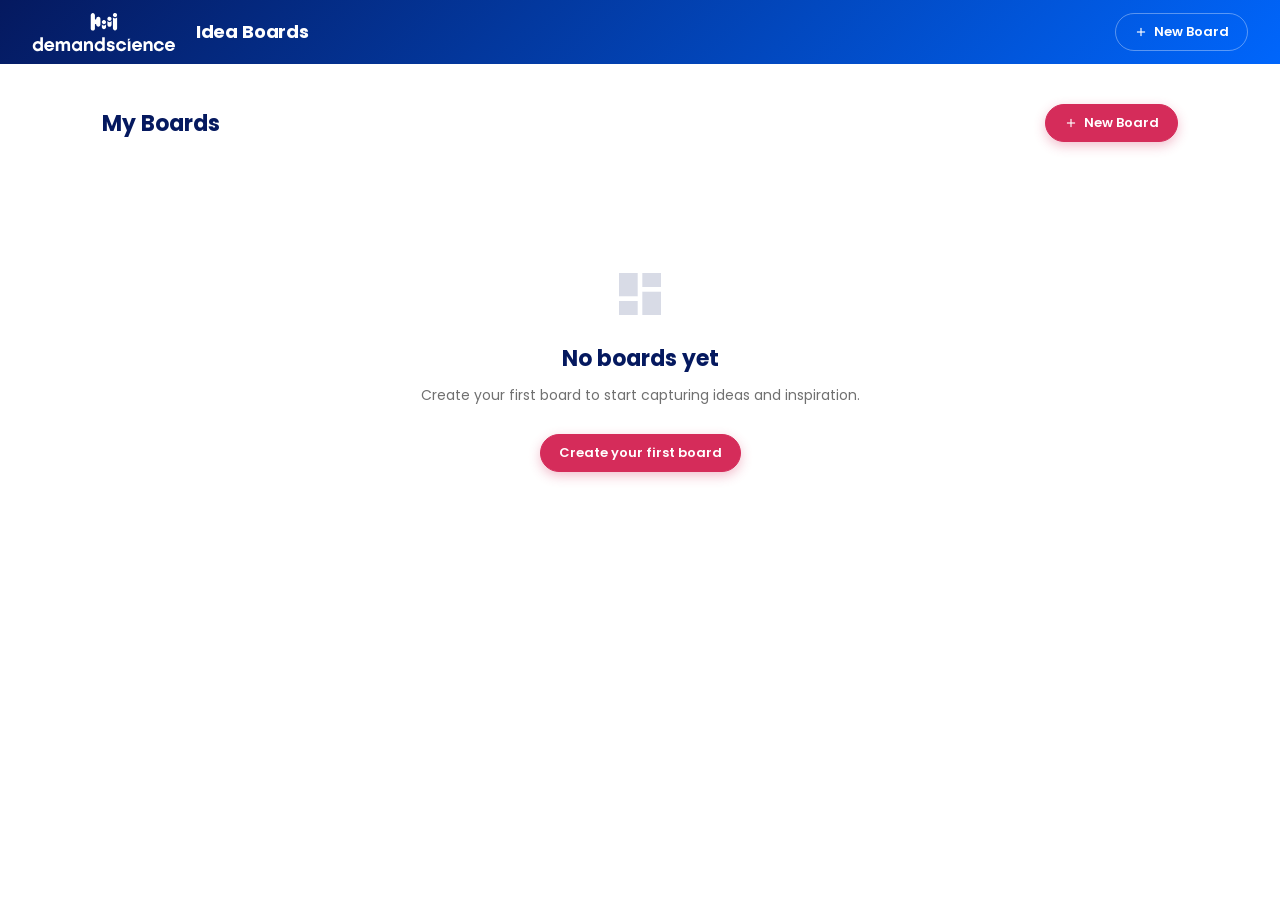
==== commit 95463028: "White board background, DemandScience logo in header, Google Material Icons throughout" ====
--- a/index.html
+++ b/index.html
@@ -7,20 +7,21 @@
   <link rel="preconnect" href="https://fonts.googleapis.com">
   <link rel="preconnect" href="https://fonts.gstatic.com" crossorigin>
   <link href="https://fonts.googleapis.com/css2?family=Poppins:wght@400;500;600;700&display=swap" rel="stylesheet">
+  <link href="https://fonts.googleapis.com/icon?family=Material+Icons" rel="stylesheet">
   <link rel="stylesheet" href="css/styles.css">
 </head>
 <body>
 
   <header class="app-header">
     <span class="app-header__title">
-      <!-- DemandScience wordmark -->
-      <svg width="22" height="22" viewBox="0 0 24 24" fill="none" stroke="rgba(255,255,255,0.9)" stroke-width="2" style="vertical-align:-5px;margin-right:8px">
-        <rect x="3" y="3" width="7" height="18" rx="1"/><rect x="14" y="3" width="7" height="11" rx="1"/><rect x="14" y="17" width="7" height="4" rx="1"/>
+      <!-- DemandScience logo (white version via CSS filter) -->
+      <svg xmlns="http://www.w3.org/2000/svg" width="148" height="39" viewBox="0 0 169 45" fill="none" style="vertical-align:middle;filter:brightness(0) invert(1);margin-right:12px">
+        <path d="M16.3483 37.047H21.7289C21.5835 36.4344 21.2308 35.891 20.7306 35.5087C20.2303 35.1264 19.6133 34.9288 18.984 34.9494C18.3682 34.9334 17.7664 35.1349 17.2844 35.5185C16.8024 35.9021 16.471 36.4433 16.3483 37.047ZM24.7311 38.2089C24.7324 38.5035 24.7141 38.7979 24.6765 39.0901H16.2704C16.3338 39.7547 16.6515 40.3691 17.1572 40.805C17.6628 41.2409 18.3173 41.4647 18.984 41.4295C19.4534 41.4435 19.9179 41.3316 20.3293 41.1054C20.7407 40.8791 21.084 40.5467 21.3234 40.1428H24.4816C24.1175 41.1362 23.4886 42.0111 22.6632 42.6728C21.8377 43.3346 20.8469 43.758 19.7981 43.8973C18.7493 44.0366 17.6824 43.8865 16.7128 43.4631C15.7432 43.0397 14.9078 42.3593 14.2971 41.4954C13.6863 40.6315 13.3234 39.617 13.2476 38.5618C13.1718 37.5065 13.386 36.4506 13.8671 35.5082C14.3481 34.5659 15.0777 33.7731 15.9768 33.2155C16.876 32.658 17.9105 32.3569 18.9684 32.3449C19.7381 32.3295 20.5027 32.4714 21.2156 32.762C21.9284 33.0525 22.5744 33.4856 23.1139 34.0346C23.6535 34.5837 24.0752 35.2371 24.3533 35.9549C24.6314 36.6727 24.7599 37.4397 24.7311 38.2089V38.2089Z" fill="white"/><path d="M43.0877 36.8452V43.8088H40.0855V37.3443C40.0855 35.8627 39.5085 35.0751 38.4168 35.0751C37.0755 35.0751 36.2879 36.0655 36.2879 37.8044V43.8088H33.3559V37.3443C33.3559 35.8705 32.7945 35.0907 31.7184 35.0907C30.3615 35.0907 29.5505 36.0811 29.5505 37.82V43.8244H26.5483V32.7046H28.6772L29.2386 34.0848C29.632 33.5793 30.1343 33.1689 30.708 32.884C31.2817 32.5992 31.9122 32.4472 32.5527 32.4394C33.1999 32.4183 33.8408 32.5723 34.4077 32.8852C34.9745 33.1982 35.4464 33.6584 35.7733 34.2174C36.1625 33.6675 36.6779 33.2191 37.2763 32.9098C37.8747 32.6004 38.5385 32.4391 39.2122 32.4394C41.5048 32.4394 43.1111 34.2407 43.1111 36.8452" fill="white"/><path d="M53.872 38.2103C53.8689 37.6122 53.6886 37.0285 53.354 36.5328C53.0193 36.0372 52.5452 35.6518 51.9916 35.4254C51.4381 35.1991 50.8298 35.1418 50.2437 35.261C49.6577 35.3801 49.12 35.6702 48.6988 36.0948C48.2775 36.5193 47.9915 37.0592 47.8769 37.6462C47.7623 38.2331 47.8242 38.8409 48.0549 39.3927C48.2855 39.9445 48.6745 40.4156 49.1728 40.7465C49.671 41.0773 50.2561 41.253 50.8542 41.2515C51.2551 41.2613 51.6539 41.1891 52.0259 41.0394C52.398 40.8897 52.7357 40.6657 53.0182 40.381C53.3007 40.0963 53.5221 39.7569 53.6689 39.3837C53.8157 39.0105 53.8848 38.6112 53.872 38.2103V38.2103ZM56.8196 32.6582V43.7936H54.4802L54.2229 42.8033C53.2239 43.669 51.942 44.1379 50.6202 44.1211C49.1429 44.0132 47.7612 43.3501 46.7527 42.2652C45.7442 41.1803 45.1836 39.754 45.1836 38.2727C45.1836 36.7914 45.7442 35.3651 46.7527 34.2802C47.7612 33.1953 49.1429 32.5322 50.6202 32.4243C51.963 32.4074 53.264 32.8911 54.2697 33.7811L54.5894 32.7206L56.8196 32.6582Z" fill="white"/><path d="M69.4913 37.0799V43.8095H66.4891V37.5711C66.4891 35.8712 65.8497 35.0914 64.5474 35.0914C62.9878 35.0914 62.0521 36.2065 62.0521 37.9922V43.8251H59.0889V32.7052H61.1163L61.7012 34.0777C62.1585 33.5533 62.7248 33.1351 63.3605 32.8522C63.9963 32.5694 64.6861 32.4287 65.3818 32.4401C67.9161 32.4401 69.4913 34.2726 69.4913 37.0799" fill="white"/><path d="M90.0232 44.1207C87.2394 44.1207 85.3445 42.5611 85.3445 40.1515H88.2765C88.2765 41.1418 89.0563 41.6331 90.1246 41.6331C90.959 41.6331 91.6842 41.2588 91.6842 40.518C91.6842 39.7772 90.725 39.5277 89.5476 39.3327C87.7774 39.0364 85.516 38.5529 85.516 35.9406C85.516 33.843 87.3018 32.3926 89.9842 32.3926C92.6667 32.3926 94.4291 33.882 94.4369 36.1044H91.5906C91.5906 35.2154 90.959 34.7865 89.9141 34.7865C88.8691 34.7865 88.4247 35.2154 88.4247 35.8471C88.4247 36.4787 89.376 36.7594 90.5223 36.97C92.3392 37.2975 94.6474 37.6796 94.6474 40.3854C94.6474 42.6468 92.7993 44.1207 89.9687 44.1207" fill="white"/><path d="M102.04 44.1198C101.261 44.1325 100.487 43.9881 99.7652 43.6954C99.0432 43.4026 98.3876 42.9675 97.8374 42.4158C97.2872 41.8642 96.8538 41.2074 96.563 40.4846C96.2721 39.7618 96.1298 38.9879 96.1446 38.2089C96.1316 37.4327 96.2762 36.662 96.5696 35.9433C96.8631 35.2246 97.2993 34.5729 97.8518 34.0276C98.4044 33.4824 99.0618 33.0549 99.7843 32.771C100.507 32.4871 101.279 32.3528 102.055 32.3761C103.386 32.3321 104.688 32.7678 105.725 33.6037C106.761 34.4396 107.462 35.6202 107.701 36.9301H104.722C104.45 36.3133 103.97 35.8112 103.367 35.5103C102.764 35.2094 102.074 35.1288 101.417 35.2823C100.761 35.4358 100.179 35.8138 99.7711 36.351C99.3636 36.8882 99.1566 37.5509 99.1858 38.2245C99.1615 38.6175 99.2169 39.0114 99.3486 39.3824C99.4802 39.7535 99.6855 40.0942 99.952 40.384C100.219 40.6738 100.541 40.9068 100.9 41.0691C101.258 41.2313 101.646 41.3194 102.04 41.3281C102.623 41.3328 103.193 41.1569 103.672 40.8246C104.151 40.4923 104.515 40.0198 104.715 39.4722H107.74C107.51 40.8066 106.808 42.0137 105.761 42.8728C104.714 43.7319 103.393 44.1856 102.04 44.1509" fill="white"/><path d="M117.682 37.048H123.032C122.883 36.4355 122.529 35.8926 122.028 35.5107C121.526 35.1287 120.909 34.9308 120.279 34.9503C119.664 34.9331 119.062 35.1343 118.581 35.5183C118.1 35.9022 117.771 36.4442 117.651 37.048H117.682ZM125.971 39.0988H117.573C117.635 39.7628 117.951 40.3771 118.455 40.8132C118.96 41.2493 119.613 41.4733 120.279 41.4382C120.748 41.4523 121.213 41.3404 121.624 41.1141C122.036 40.8878 122.379 40.5554 122.618 40.1515H125.777C125.412 41.1449 124.784 42.0198 123.958 42.6816C123.133 43.3433 122.142 43.7668 121.093 43.906C120.044 44.0453 118.977 43.8952 118.008 43.4718C117.038 43.0485 116.203 42.368 115.592 41.5041C114.981 40.6402 114.618 39.6258 114.542 38.5705C114.467 37.5152 114.681 36.4593 115.162 35.517C115.643 34.5747 116.373 33.7818 117.272 33.2243C118.171 32.6667 119.205 32.3656 120.263 32.3536C121.035 32.3328 121.803 32.4705 122.52 32.7583C123.236 33.046 123.886 33.4777 124.429 34.0266C124.972 34.5755 125.397 35.2299 125.677 35.9494C125.957 36.669 126.086 37.4383 126.057 38.2099C126.058 38.5045 126.04 38.7988 126.003 39.091" fill="white"/><path d="M138.308 37.0799V43.8095H135.306V37.5711C135.306 35.8868 134.666 35.0758 133.372 35.0758C131.812 35.0758 130.877 36.1909 130.877 37.9766V43.8095H127.875V32.7052H129.933L130.518 34.0777C130.975 33.5533 131.542 33.1351 132.177 32.8522C132.813 32.5694 133.503 32.4287 134.199 32.4401C136.733 32.4401 138.308 34.2726 138.308 37.0799" fill="white"/><path d="M145.584 44.1195C144.805 44.1322 144.031 43.9879 143.309 43.6952C142.587 43.4024 141.932 42.9673 141.381 42.4156C140.831 41.864 140.398 41.2072 140.107 40.4844C139.816 39.7616 139.674 38.9877 139.689 38.2087C139.676 37.4325 139.82 36.6618 140.114 35.9431C140.407 35.2244 140.843 34.5727 141.396 34.0274C141.948 33.4821 142.606 33.0546 143.328 32.7708C144.051 32.4869 144.823 32.3526 145.599 32.3759C146.93 32.3335 148.231 32.7698 149.267 33.6054C150.303 34.4411 151.005 35.6207 151.245 36.9299H148.266C147.994 36.3131 147.514 35.8109 146.911 35.5101C146.308 35.2092 145.618 35.1286 144.961 35.2821C144.305 35.4356 143.723 35.8136 143.315 36.3508C142.908 36.888 142.701 37.5507 142.73 38.2243C142.704 38.6175 142.759 39.0118 142.89 39.3834C143.021 39.755 143.227 40.0961 143.493 40.3861C143.76 40.6762 144.083 40.9092 144.442 41.071C144.801 41.2329 145.19 41.3203 145.584 41.3279C146.166 41.3314 146.736 41.1551 147.215 40.8229C147.693 40.4908 148.058 40.019 148.258 39.472H151.284C151.054 40.8064 150.352 42.0135 149.305 42.8726C148.258 43.7317 146.937 44.1854 145.584 44.1507" fill="white"/><path d="M155.658 37.0479H161.039C160.893 36.4354 160.541 35.8919 160.041 35.5096C159.54 35.1273 158.923 34.9297 158.294 34.9503C157.678 34.9343 157.076 35.1358 156.594 35.5194C156.112 35.9031 155.781 36.4442 155.658 37.0479ZM163.986 39.0988H155.58C155.644 39.7634 155.961 40.3778 156.467 40.8137C156.973 41.2497 157.627 41.4734 158.294 41.4382C158.763 41.4523 159.228 41.3403 159.639 41.1141C160.051 40.8878 160.394 40.5554 160.633 40.1515H163.753C163.39 41.1478 162.761 42.0258 161.934 42.6903C161.108 43.3547 160.116 43.7803 159.065 43.9209C158.013 44.0616 156.944 43.9118 155.972 43.488C155 43.0642 154.163 42.3824 153.55 41.5165C152.938 40.6507 152.575 39.6338 152.499 38.5761C152.424 37.5184 152.639 36.4603 153.122 35.5163C153.605 34.5723 154.338 33.7786 155.24 33.2211C156.142 32.6636 157.179 32.3636 158.239 32.3536C159.012 32.3329 159.78 32.4706 160.497 32.7582C161.214 33.0459 161.864 33.4774 162.408 34.0262C162.951 34.575 163.377 35.2293 163.658 35.9488C163.939 36.6684 164.069 37.4379 164.041 38.2098C164.042 38.5044 164.024 38.7988 163.986 39.091" fill="white"/><path d="M11.7089 27.8477H8.70673V33.3062C7.81133 32.6949 6.74964 32.3737 5.66554 32.386C4.14425 32.4415 2.70374 33.0848 1.64709 34.1806C0.590435 35.2765 0 36.7395 0 38.2618C0 39.7841 0.590435 41.2471 1.64709 42.3429C2.70374 43.4388 4.14425 44.0821 5.66554 44.1375C6.93414 44.1495 8.1651 43.7069 9.13562 42.8898L9.49432 43.81H11.7089V27.8477H8.70673H11.7089ZM5.90728 41.3303C5.10071 41.3303 4.32717 41.0099 3.75683 40.4395C3.1865 39.8692 2.86609 39.0956 2.86609 38.2891C2.86609 37.4825 3.1865 36.709 3.75683 36.1386C4.32717 35.5683 5.10071 35.2479 5.90728 35.2479C6.71385 35.2479 7.48739 35.5683 8.05773 36.1386C8.62806 36.709 8.94847 37.4825 8.94847 38.2891C8.94847 39.0956 8.62806 39.8692 8.05773 40.4395C7.48739 41.0099 6.71385 41.3303 5.90728 41.3303Z" fill="white"/><path d="M80.0729 33.314C79.1745 32.703 78.1104 32.3819 77.0239 32.3938C75.5026 32.4493 74.0621 33.0926 73.0055 34.1884C71.9488 35.2843 71.3584 36.7473 71.3584 38.2696C71.3584 39.7919 71.9488 41.2549 73.0055 42.3507C74.0621 43.4466 75.5026 44.0899 77.0239 44.1453C78.2961 44.1563 79.53 43.7108 80.5018 42.8898L80.8605 43.81H83.0751V27.8477H80.0729V33.314ZM77.2735 41.3303C76.6713 41.3334 76.0818 41.1576 75.5797 40.8253C75.0775 40.493 74.6853 40.0192 74.4527 39.4637C74.2201 38.9083 74.1577 38.2963 74.2732 37.7054C74.3888 37.1144 74.6772 36.5711 75.1019 36.1442C75.5266 35.7173 76.0685 35.4261 76.6588 35.3075C77.2492 35.1889 77.8615 35.2482 78.4181 35.4779C78.9747 35.7076 79.4506 36.0974 79.7854 36.5979C80.1203 37.0983 80.2991 37.6869 80.2991 38.2891C80.312 38.6906 80.2427 39.0906 80.0954 39.4643C79.9481 39.8381 79.726 40.1778 79.4426 40.4626C79.1593 40.7474 78.8207 40.9713 78.4477 41.1205C78.0747 41.2697 77.6751 41.3411 77.2735 41.3303V41.3303Z" fill="white"/><path d="M112.723 32.7031L109.729 32.7265V43.8074H112.723V32.7031Z" fill="white"/><path d="M109.729 29.7012V32.7034L112.723 29.7012H109.729Z" fill="white"/><path d="M84.51 10.5424C84.5116 11.0193 84.3716 11.4859 84.1077 11.8832C83.8439 12.2805 83.4681 12.5905 83.028 12.7741C82.5878 12.9577 82.1031 13.0065 81.6352 12.9144C81.1673 12.8223 80.7372 12.5934 80.3994 12.2568C80.0617 11.9201 79.8314 11.4908 79.7378 11.0232C79.6442 10.5555 79.6914 10.0707 79.8736 9.62991C80.0557 9.18916 80.3646 8.81238 80.761 8.54727C81.1574 8.28216 81.6236 8.14064 82.1005 8.14064C82.4165 8.13961 82.7297 8.20098 83.022 8.32122C83.3143 8.44146 83.58 8.61821 83.8038 8.84133C84.0277 9.06446 84.2053 9.32958 84.3265 9.62148C84.4476 9.91338 84.51 10.2263 84.51 10.5424" fill="white"/><path d="M75.6752 4.31194C75.0383 4.31194 74.4274 4.56498 73.9769 5.01539C73.5265 5.46581 73.2735 6.07671 73.2735 6.71369C73.2735 6.92051 73.1913 7.11885 73.0451 7.26509C72.8989 7.41133 72.7005 7.49349 72.4937 7.49349C72.2869 7.49349 72.0885 7.41133 71.9423 7.26509C71.7961 7.11885 71.7139 6.92051 71.7139 6.71369V2.40144C71.6789 1.78711 71.4102 1.20943 70.9629 0.786876C70.5156 0.36432 69.9236 0.128906 69.3082 0.128906C68.6929 0.128906 68.1009 0.36432 67.6536 0.786876C67.2063 1.20943 66.9376 1.78711 66.9026 2.40144V17.7867C66.8839 18.1142 66.9323 18.442 67.0448 18.7501C67.1573 19.0581 67.3314 19.34 67.5567 19.5784C67.7819 19.8168 68.0534 20.0068 68.3546 20.1366C68.6558 20.2664 68.9803 20.3333 69.3082 20.3333C69.6362 20.3333 69.9607 20.2664 70.2619 20.1366C70.5631 20.0068 70.8346 19.8168 71.0598 19.5784C71.285 19.34 71.4592 19.0581 71.5717 18.7501C71.6842 18.442 71.7326 18.1142 71.7139 17.7867V13.4511C71.7139 13.2443 71.7961 13.0459 71.9423 12.8997C72.0885 12.7535 72.2869 12.6713 72.4937 12.6713C72.7005 12.6713 72.8989 12.7535 73.0451 12.8997C73.1913 13.0459 73.2735 13.2443 73.2735 13.4511C73.3085 14.0654 73.5772 14.6431 74.0245 15.0657C74.4718 15.4882 75.0638 15.7236 75.6791 15.7236C76.2945 15.7236 76.8865 15.4882 77.3338 15.0657C77.7811 14.6431 78.0498 14.0654 78.0848 13.4511V6.71369C78.0848 6.39763 78.0224 6.08468 77.9012 5.79278C77.78 5.50087 77.6024 5.23576 77.3786 5.01263C77.1547 4.78951 76.889 4.61276 76.5968 4.49252C76.3045 4.37228 75.9913 4.31091 75.6752 4.31194" fill="white"/><path d="M97.2986 2.41737C97.2955 2.89205 97.1518 3.35517 96.8857 3.74824C96.6196 4.14132 96.243 4.44672 95.8034 4.62588C95.3638 4.80504 94.881 4.84993 94.4159 4.75487C93.9508 4.65981 93.5244 4.42907 93.1903 4.09178C92.8563 3.7545 92.6297 3.3258 92.5392 2.85983C92.4487 2.39385 92.4983 1.9115 92.6817 1.47368C92.8651 1.03586 93.1742 0.662219 93.5698 0.399933C93.9654 0.137646 94.4299-0.00151867 94.9046 1.25005e-05C95.2207 0.00103201 95.5334 0.0644253 95.825 0.186558C96.1165 0.308691 96.381 0.487161 96.6034 0.711737C96.8258 0.936313 97.0017 1.20258 97.121 1.49527C97.2403 1.78795 97.3006 2.10131 97.2986 2.41737" fill="white"/><path d="M94.9049 6.33107C94.3969 6.33025 93.8999 6.18261 93.4738 5.90591C93.0477 5.62922 92.7106 5.23527 92.5032 4.77148V17.7316C92.5032 18.3686 92.7562 18.9795 93.2066 19.4299C93.6571 19.8803 94.2679 20.1334 94.9049 20.1334C95.5419 20.1334 96.1528 19.8803 96.6032 19.4299C97.0537 18.9795 97.3067 18.3686 97.3067 17.7316V4.77928C97.0981 5.24161 96.7606 5.63394 96.3345 5.90919C95.9085 6.18444 95.4121 6.33093 94.9049 6.33107V6.33107Z" fill="white"/><path d="M88.5338 10.542C88.0249 10.5408 87.527 10.393 87.0998 10.1165C86.6725 9.83992 86.3338 9.44623 86.1243 8.98242V13.552C86.1593 14.1663 86.428 14.744 86.8753 15.1666C87.3226 15.5891 87.9146 15.8245 88.5299 15.8245C89.1453 15.8245 89.7373 15.5891 90.1846 15.1666C90.6319 14.744 90.9006 14.1663 90.9356 13.552V8.99022C90.7254 9.45137 90.3875 9.84263 89.9618 10.1177C89.5362 10.3927 89.0406 10.5399 88.5338 10.542Z" fill="white"/><path d="M82.1164 14.4736C81.6083 14.4728 81.1113 14.3252 80.6852 14.0485C80.2591 13.7718 79.922 13.3778 79.7146 12.9141V16.314C79.7146 16.9509 79.9676 17.5618 80.4181 18.0123C80.8685 18.4627 81.4794 18.7157 82.1164 18.7157C82.7533 18.7157 83.3642 18.4627 83.8147 18.0123C84.2651 17.5618 84.5181 16.9509 84.5181 16.314V12.9219C84.3095 13.3842 83.972 13.7765 83.546 14.0518C83.12 14.327 82.6236 14.4735 82.1164 14.4736Z" fill="white"/><path d="M90.9121 6.71427C90.9137 7.1915 90.7735 7.65844 90.5093 8.05588C90.2451 8.45332 89.8689 8.76337 89.4283 8.94671C88.9877 9.13005 88.5025 9.17842 88.0344 9.0857C87.5663 8.99297 87.1362 8.76332 86.7988 8.42587C86.4613 8.08842 86.2317 7.65836 86.1389 7.19023C86.0462 6.7221 86.0946 6.23697 86.2779 5.79636C86.4613 5.35576 86.7713 4.97952 87.1688 4.71535C87.5662 4.45117 88.0331 4.31097 88.5104 4.31251C89.1474 4.31251 89.7582 4.56555 90.2087 5.01597C90.6591 5.46639 90.9121 6.07729 90.9121 6.71427Z" fill="white"/>
       </svg>
       Idea Boards
     </span>
     <button class="btn btn--ghost" id="new-board-btn">
-      <svg width="14" height="14" viewBox="0 0 16 16" fill="currentColor"><path d="M8 2a.75.75 0 0 1 .75.75v4.5h4.5a.75.75 0 0 1 0 1.5h-4.5v4.5a.75.75 0 0 1-1.5 0v-4.5h-4.5a.75.75 0 0 1 0-1.5h4.5v-4.5A.75.75 0 0 1 8 2Z"/></svg>
+      <span class="material-icons md-14">add</span>
       New Board
     </button>
   </header>
@@ -29,7 +30,7 @@
     <div class="home-section-header">
       <h1 class="home-section-title">My Boards</h1>
       <button class="btn btn--primary" id="new-board-btn-2">
-        <svg width="14" height="14" viewBox="0 0 16 16" fill="currentColor"><path d="M8 2a.75.75 0 0 1 .75.75v4.5h4.5a.75.75 0 0 1 0 1.5h-4.5v4.5a.75.75 0 0 1-1.5 0v-4.5h-4.5a.75.75 0 0 1 0-1.5h4.5v-4.5A.75.75 0 0 1 8 2Z"/></svg>
+        <span class="material-icons md-14">add</span>
         New Board
       </button>
     </div>
@@ -37,9 +38,7 @@
     <div id="boards-grid" class="boards-grid"></div>
 
     <div id="empty-state" class="empty-state" hidden>
-      <svg width="64" height="64" viewBox="0 0 24 24" fill="none" stroke="currentColor" stroke-width="1.5">
-        <rect x="3" y="3" width="7" height="18" rx="1"/><rect x="14" y="3" width="7" height="11" rx="1"/><rect x="14" y="17" width="7" height="4" rx="1"/>
-      </svg>
+      <span class="material-icons md-24" style="font-size:56px;opacity:.15;color:var(--color-navy);display:block;margin:0 auto 20px">dashboard</span>
       <h2>No boards yet</h2>
       <p>Create your first board to start capturing ideas and inspiration.</p>
       <button class="btn btn--primary" onclick="document.getElementById('new-board-btn').click()">
@@ -72,18 +71,17 @@
 
   <!-- Import drop overlay -->
   <div id="import-drop" class="import-drop-overlay" hidden>
+    <span class="material-icons" style="margin-right:8px">upload_file</span>
     Drop JSON to import board
   </div>
 
   <script src="js/storage.js"></script>
   <script src="js/home.js"></script>
   <script>
-    // Wire secondary new-board button
     document.getElementById('new-board-btn-2').addEventListener('click', () => {
       document.getElementById('new-board-btn').click();
     });
 
-    // Color presets — DemandScience palette + extras
     const presets = ['#0066fc','#05195f','#d52c5a','#00b4d8','#7c3aed','#059669','#f59e0b','#64748b'];
     const container = document.getElementById('color-presets');
     presets.forEach(c => {
--- a/css/styles.css
+++ b/css/styles.css
@@ -304,8 +304,20 @@
   padding: 24px 24px 48px;
   overflow-x: auto;
   min-height: calc(100vh - 60px);
-  background: #f7f9fe;
-}
+  background: #ffffff;
+}
+
+/* ===== Material Icons sizing ===== */
+.material-icons {
+  font-size: 18px;
+  line-height: 1;
+  vertical-align: middle;
+  user-select: none;
+}
+.material-icons.md-14 { font-size: 14px; }
+.material-icons.md-16 { font-size: 16px; }
+.material-icons.md-20 { font-size: 20px; }
+.material-icons.md-24 { font-size: 24px; }
 
 .column {
   flex-shrink: 0;
